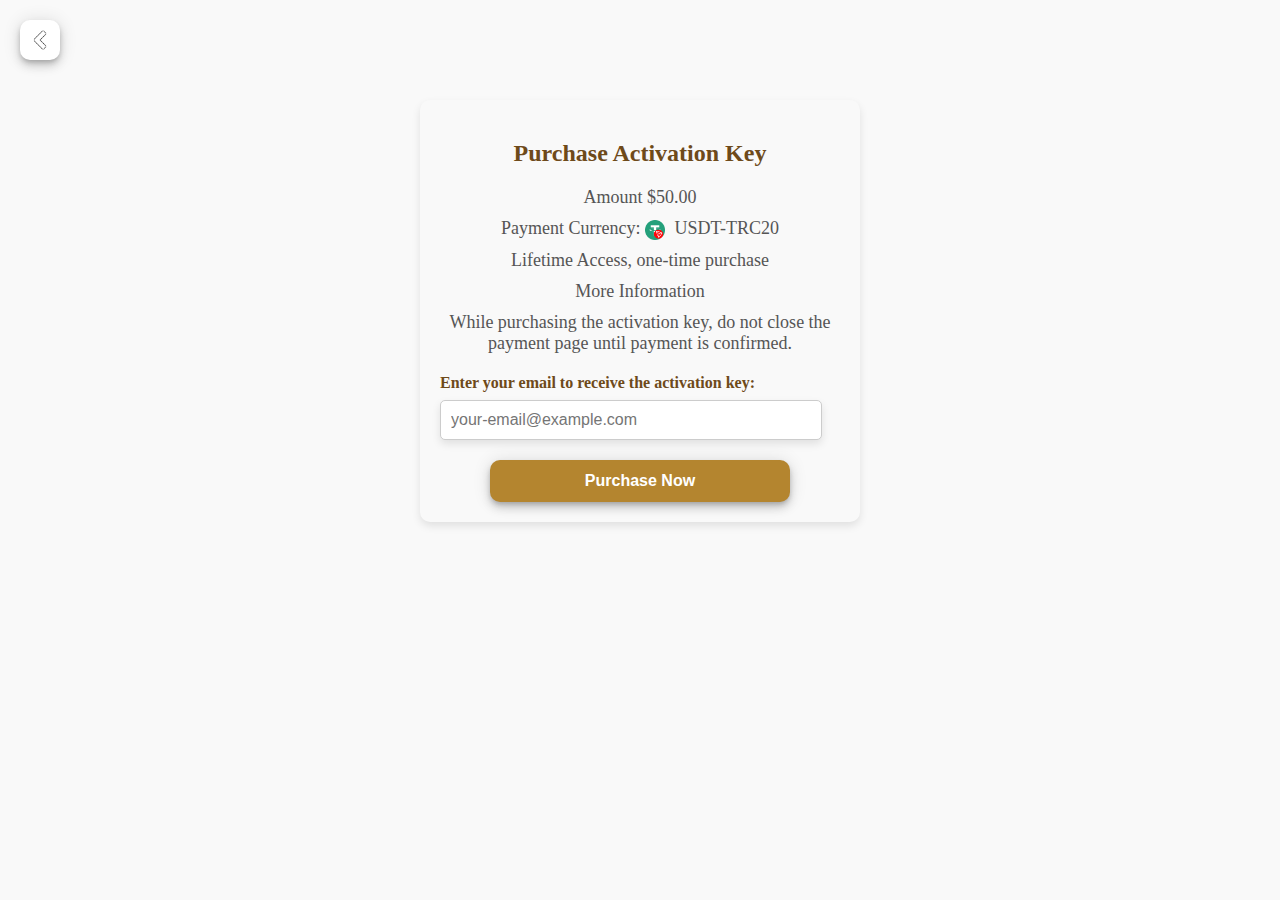
==== purchase.html @ 125db0b0 "Add files via upload" ====
<!DOCTYPE html>
<html lang="en">
<head>
    <meta charset="UTF-8">
    <meta name="viewport" content="width=device-width, initial-scale=1.0">
    <title>Purchase Authentication Key</title>
    <link rel="stylesheet" href="purchase.css">
</head>
<body class="purchase-page">
    <div class="backbtn">
        <button onclick="goBack()">
            <img src="previous.png">
        </button>
    </div>
    <div class="container">
        <h2>Purchase Activation Key</h2>

        <!-- Payment details -->
        <div class="payment-details">
            <p id="amount">Amount $50.00</p>
            <p>Payment Currency: <img src="usdttrx.png" alt="USDT Icon" class="bitcoin-icon"> USDT-TRC20</p>
            <p>Lifetime Access, one-time purchase</p>
            <p id="moreinfo">More Information</p>
            <p id="inform">While purchasing the activation key, do not close the payment page until payment is confirmed.</p>
        </div>

        <!-- Email input for activation key -->
        <div class="email-input">
            <label for="email">Enter your email to receive the activation key:</label>
            <input type="email" id="email" placeholder="your-email@example.com" required>
        </div>

        <!-- Purchase button -->
        <button id="purchase-btn">Purchase Now</button>
    </div>
    <div>
        <p id="err"></p>
    </div>

    <!-- Loading animation -->
    <div class="loading-overlay" style="display:none;">
        <div class="spinner"></div>
    </div>

    <script src="main.js"></script>
</body>
</html>
---- purchase.css ----
/* ========== PURCHASE PAGE STYLING ========== */
.purchase-page {
    background-color: #f9f9f9;
}

.container {
    text-align: center;
    margin-top: 100px;
    padding: 20px;
    max-width: 400px;
    margin-left: auto;
    margin-right: auto;
    background-color: #f9f9f9;
    border-radius: 10px;
    box-shadow: 0 4px 8px rgba(0, 0, 0, 0.1);
}

.purchase-page h2 {
    color: #6e4a1a;
    font-family: Georgia, 'Times New Roman', Times, serif;
    font-size: 24px;
    margin-bottom: 20px;
}

.purchase-page .payment-details p {
    font-size: 18px;
    margin: 10px 0;
    color: #555;
}

.purchase-page .bitcoin-icon {
    width: 20px;
    height: 20px;
    vertical-align: middle;
    margin-right: 5px;
}

/* Purchase button styling */
#purchase-btn {
    display: inline-block;
    background-color: rgb(180, 133, 47);
    color: white;
    border: none;
    padding: 12px 24px;
    font-size: 16px;
    font-weight: bold;
    cursor: pointer;
    border-radius: 10px;
    text-align: center;
    transition: transform 0.2s ease, box-shadow 0.2s ease;
    box-shadow: rgba(0, 0, 0, 0.2) 0 3px 5px -1px, rgba(0, 0, 0, 0.14) 0 6px 10px 0, rgba(0, 0, 0, 0.12) 0 1px 18px 0;
    width: 100%; /* Full width for responsiveness */
    max-width: 300px; /* Limit the button width */
    margin: 20px auto 0; /* Center the button */
}

#purchase-btn:hover {
    background-color: rgb(231, 168, 91);
    transform: scale(1.05);
    box-shadow: rgba(0, 0, 0, 0.3) 0 4px 6px -1px, rgba(0, 0, 0, 0.2) 0 8px 12px 0, rgba(0, 0, 0, 0.15) 0 2px 24px 0;
}

#purchase-btn:active {
    transform: scale(0.98);
    box-shadow: rgba(0, 0, 0, 0.1) 0 3px 5px -1px, rgba(0, 0, 0, 0.06) 0 6px 10px 0;
}


.email-input {
    margin-top: 20px;
    text-align: left;
}

.email-input label {
    display: block;
    font-size: 16px;
    margin-bottom: 8px;
    color: #6e4a1a;
    font-weight: bold;
    font-family: Georgia, 'Times New Roman', Times, serif;
}

.email-input input {
    width: 90%;
    padding: 10px;
    font-size: 16px;
    border: 1px solid #ccc;
    border-radius: 5px;
    box-shadow: 0 4px 8px rgba(0, 0, 0, 0.1);
    outline: none;
    font-family: Arial, sans-serif;
}

.email-input input:focus {
    border-color: #b38a54;
    box-shadow: 0 0 8px rgba(179, 138, 84, 0.6);
}

.loading-overlay {
    position: fixed;
    top: 0;
    left: 0;
    width: 100%;
    height: 100%;
    background-color: rgba(0, 0, 0, 0.7);
    display: none;
    flex-direction: column;
    justify-content: center;
    align-items: center;
    z-index: 10000;
}

.spinner {
    border: 10px solid #f3f3f3;
    border-top: 10px solid rgb(172, 128, 48);
    border-radius: 50%;
    width: 50px;
    height: 50px;
    animation: spin 2s linear infinite;
    margin-bottom: 20px;
}

@keyframes spin {
    0% {
        transform: rotate(0deg);
    }
    100% {
        transform: rotate(360deg);
    }
}

p#err {
    color: red;
    text-align: center;
}

.backbtn {
    position: absolute;
    top: 20px;
    left: 20px;
}

.backbtn button {
    display: flex;
    align-items: center;
    justify-content: center;
    background-color: #ffffff;
    border-radius: 10px;
    border: none;
    box-shadow: rgba(0, 0, 0, 0.2) 0 3px 5px -1px, rgba(0, 0, 0, 0.14) 0 6px 10px 0, rgba(0, 0, 0, 0.12) 0 1px 18px 0;
    padding: 8px;
    cursor: pointer;
    transition: transform 0.2s ease, box-shadow 0.2s ease;
    width: 40px; /* Adjust button width */
    height: 40px; /* Adjust button height */
}

.backbtn button:hover {
    transform: scale(1.1);
    box-shadow: rgba(0, 0, 0, 0.2) 0 4px 6px -1px, rgba(0, 0, 0, 0.14) 0 8px 12px 0, rgba(0, 0, 0, 0.12) 0 2px 24px 0;
}

.backbtn img {
    width: 20px; /* Resize the image width */
    height: 20px; /* Resize the image height */
}
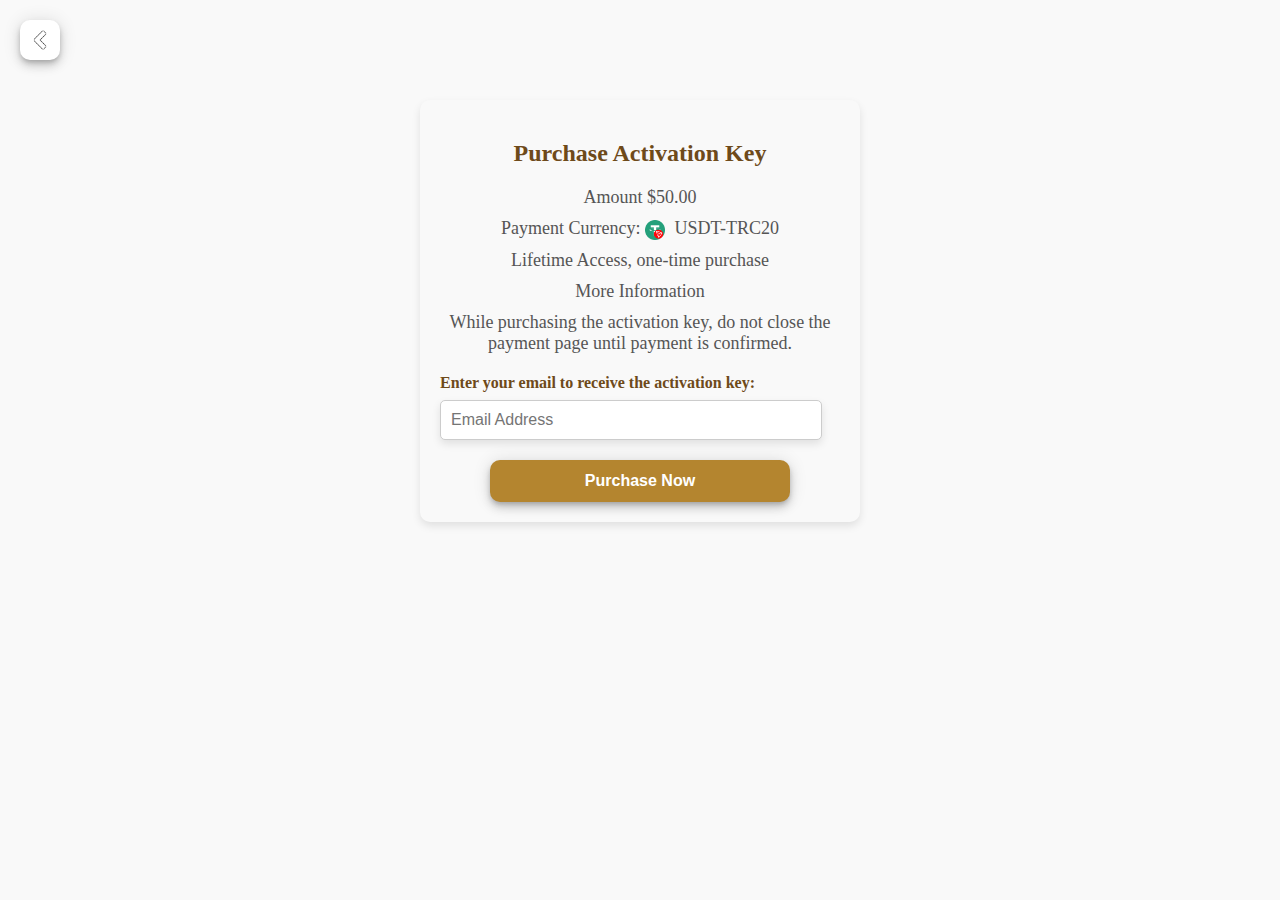
==== commit 07c4468a: "done" ====
--- a/purchase.html
+++ b/purchase.html
@@ -27,7 +27,7 @@
         <!-- Email input for activation key -->
         <div class="email-input">
             <label for="email">Enter your email to receive the activation key:</label>
-            <input type="email" id="email" placeholder="your-email@example.com" required>
+            <input type="email" id="email" placeholder="Email Address" required>
         </div>
 
         <!-- Purchase button -->
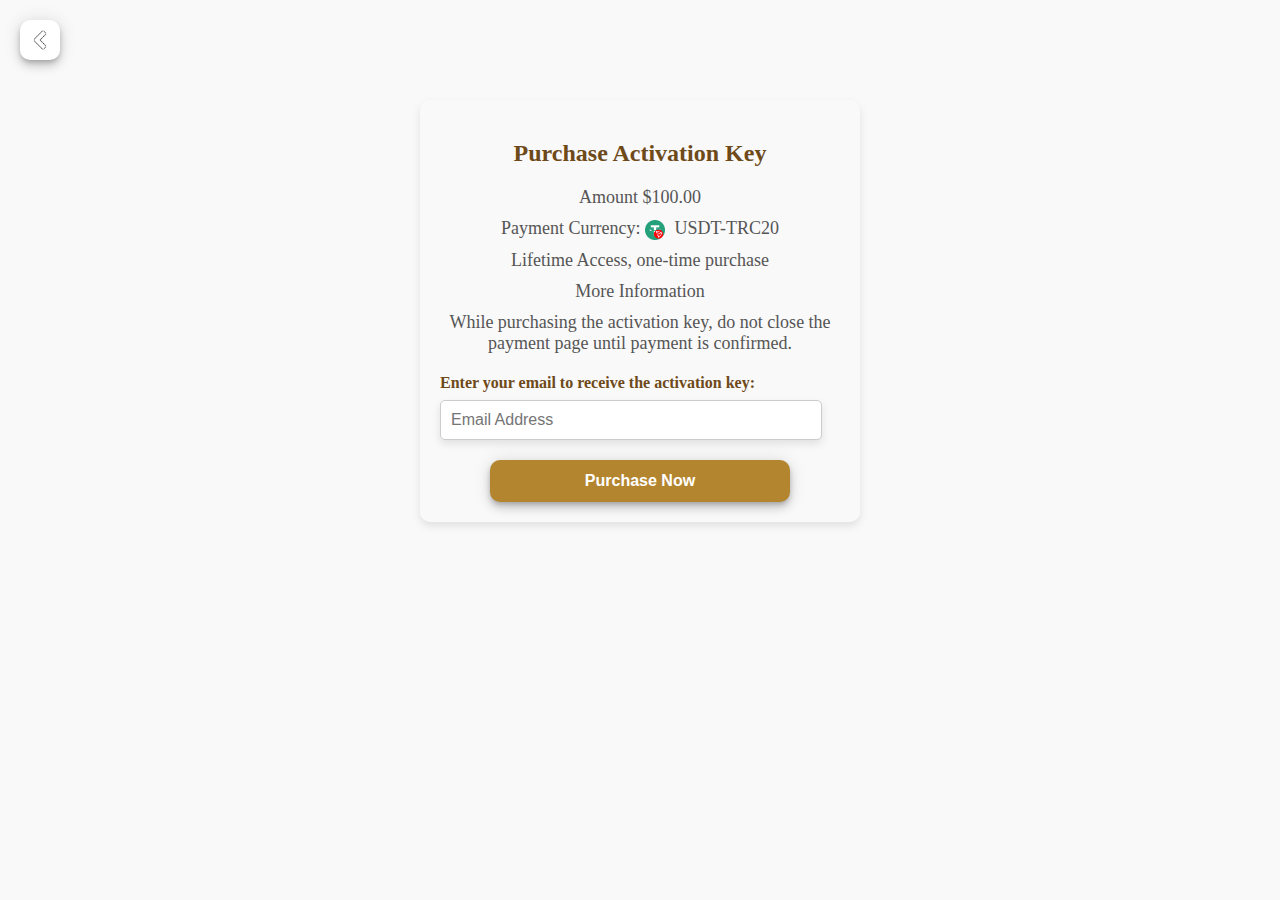
==== commit 641b4043: "done" ====
--- a/purchase.html
+++ b/purchase.html
@@ -17,7 +17,7 @@
 
         <!-- Payment details -->
         <div class="payment-details">
-            <p id="amount">Amount $50.00</p>
+            <p id="amount">Amount $100.00</p>
             <p>Payment Currency: <img src="usdttrx.png" alt="USDT Icon" class="bitcoin-icon"> USDT-TRC20</p>
             <p>Lifetime Access, one-time purchase</p>
             <p id="moreinfo">More Information</p>
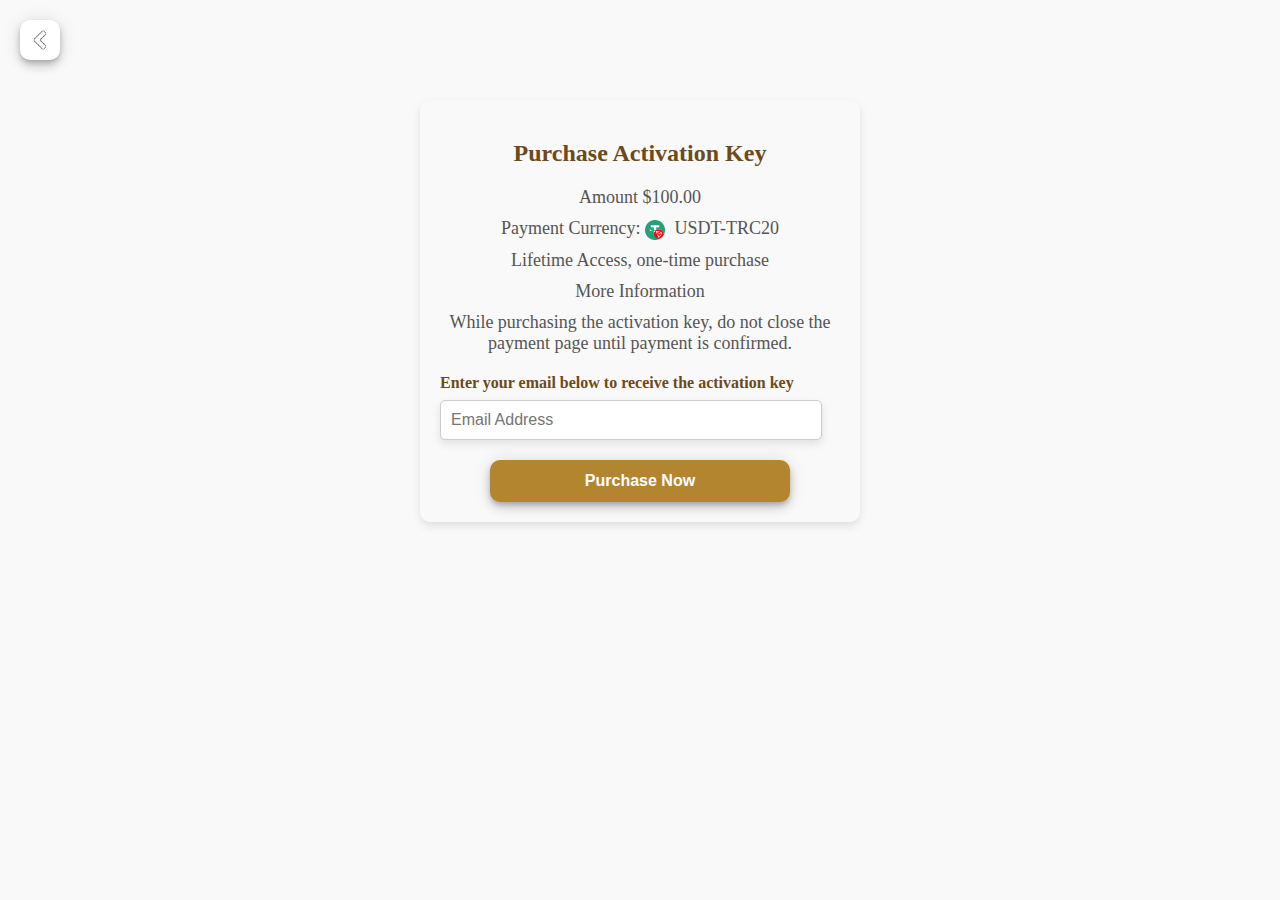
==== commit 096c4837: "done" ====
--- a/purchase.html
+++ b/purchase.html
@@ -26,7 +26,7 @@
 
         <!-- Email input for activation key -->
         <div class="email-input">
-            <label for="email">Enter your email to receive the activation key:</label>
+            <label for="email">Enter your email below to receive the activation key</label>
             <input type="email" id="email" placeholder="Email Address" required>
         </div>
 
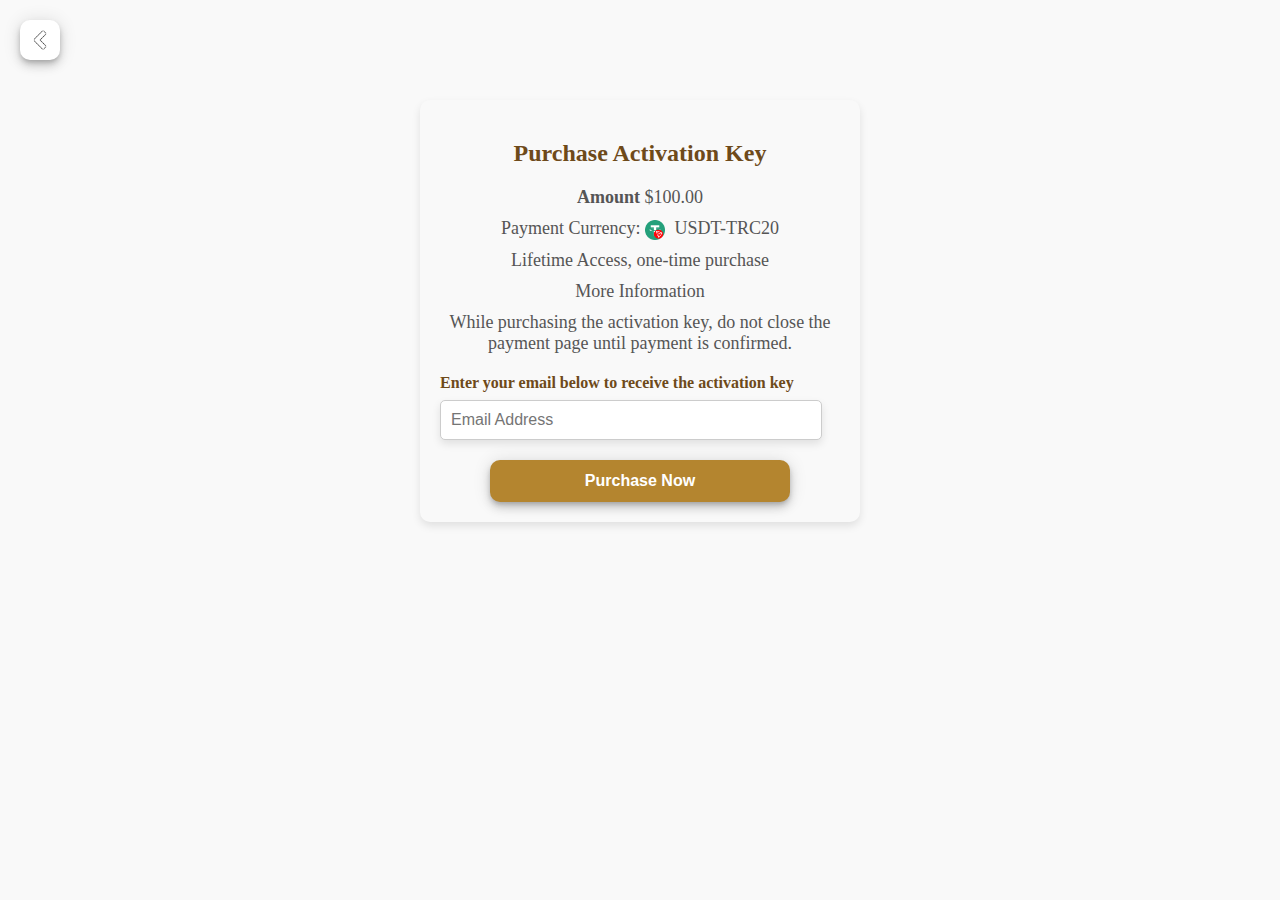
==== commit 9a784679: "done" ====
--- a/purchase.html
+++ b/purchase.html
@@ -17,7 +17,7 @@
 
         <!-- Payment details -->
         <div class="payment-details">
-            <p id="amount">Amount $100.00</p>
+            <p id="amount"><strong>Amount</strong> $100.00</p>
             <p>Payment Currency: <img src="usdttrx.png" alt="USDT Icon" class="bitcoin-icon"> USDT-TRC20</p>
             <p>Lifetime Access, one-time purchase</p>
             <p id="moreinfo">More Information</p>
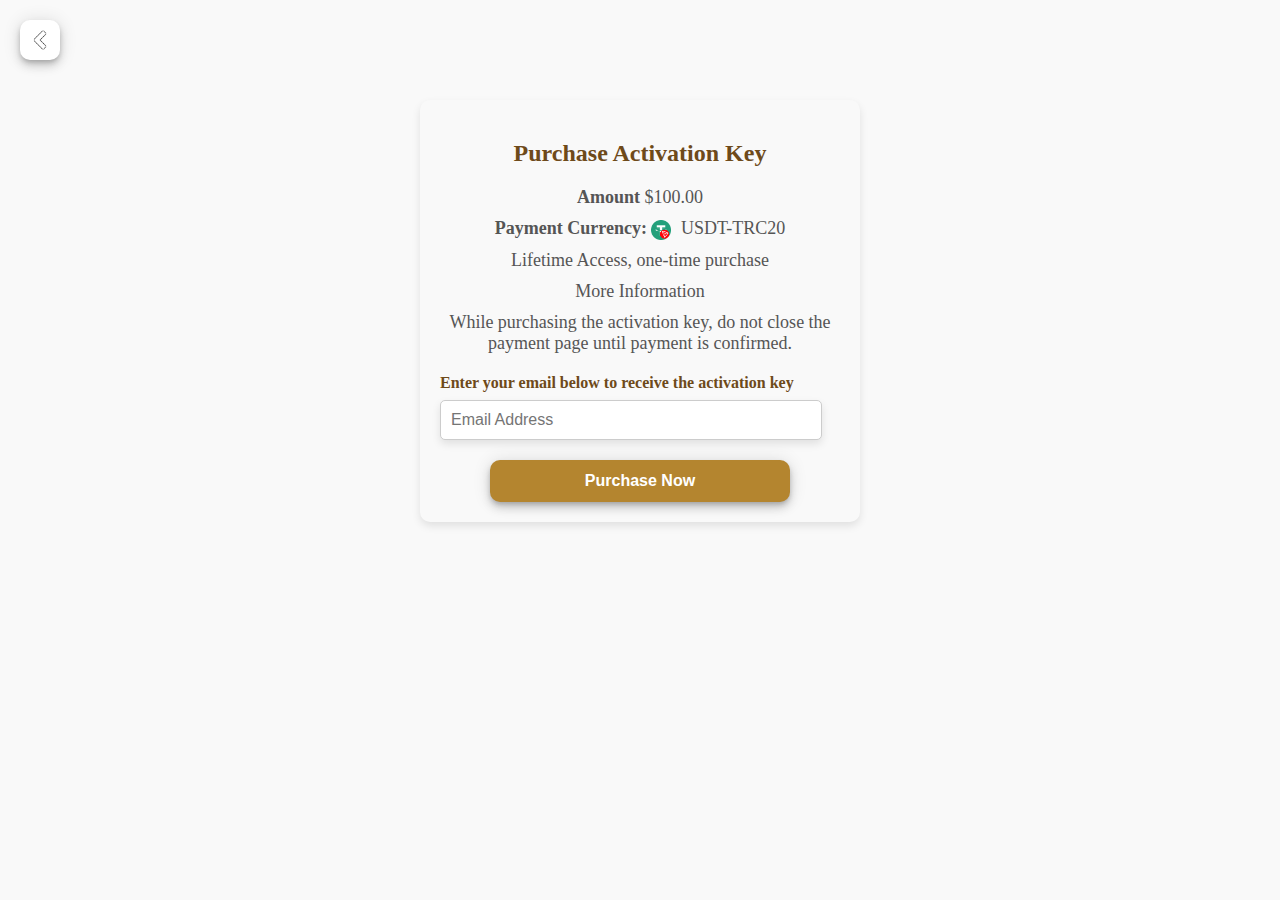
==== commit 8f957ba8: "done" ====
--- a/purchase.html
+++ b/purchase.html
@@ -18,7 +18,7 @@
         <!-- Payment details -->
         <div class="payment-details">
             <p id="amount"><strong>Amount</strong> $100.00</p>
-            <p>Payment Currency: <img src="usdttrx.png" alt="USDT Icon" class="bitcoin-icon"> USDT-TRC20</p>
+            <p> <strong>Payment Currency:</strong> <img src="usdttrx.png" alt="USDT Icon" class="bitcoin-icon"> USDT-TRC20</p>
             <p>Lifetime Access, one-time purchase</p>
             <p id="moreinfo">More Information</p>
             <p id="inform">While purchasing the activation key, do not close the payment page until payment is confirmed.</p>
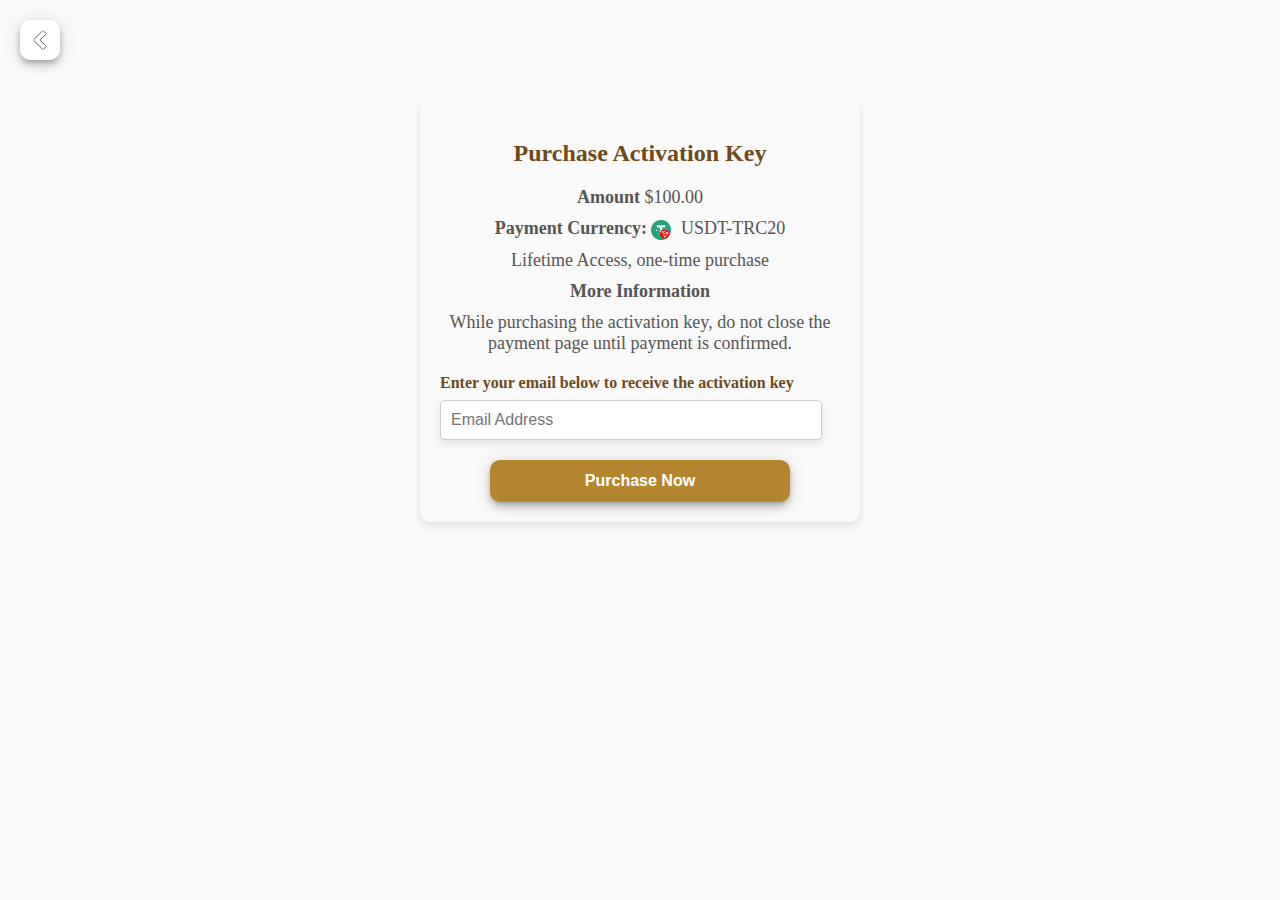
==== commit 165ee7ec: "done" ====
--- a/purchase.html
+++ b/purchase.html
@@ -20,7 +20,7 @@
             <p id="amount"><strong>Amount</strong> $100.00</p>
             <p> <strong>Payment Currency:</strong> <img src="usdttrx.png" alt="USDT Icon" class="bitcoin-icon"> USDT-TRC20</p>
             <p>Lifetime Access, one-time purchase</p>
-            <p id="moreinfo">More Information</p>
+            <p id="moreinfo"><strong>More Information</strong></p>
             <p id="inform">While purchasing the activation key, do not close the payment page until payment is confirmed.</p>
         </div>
 
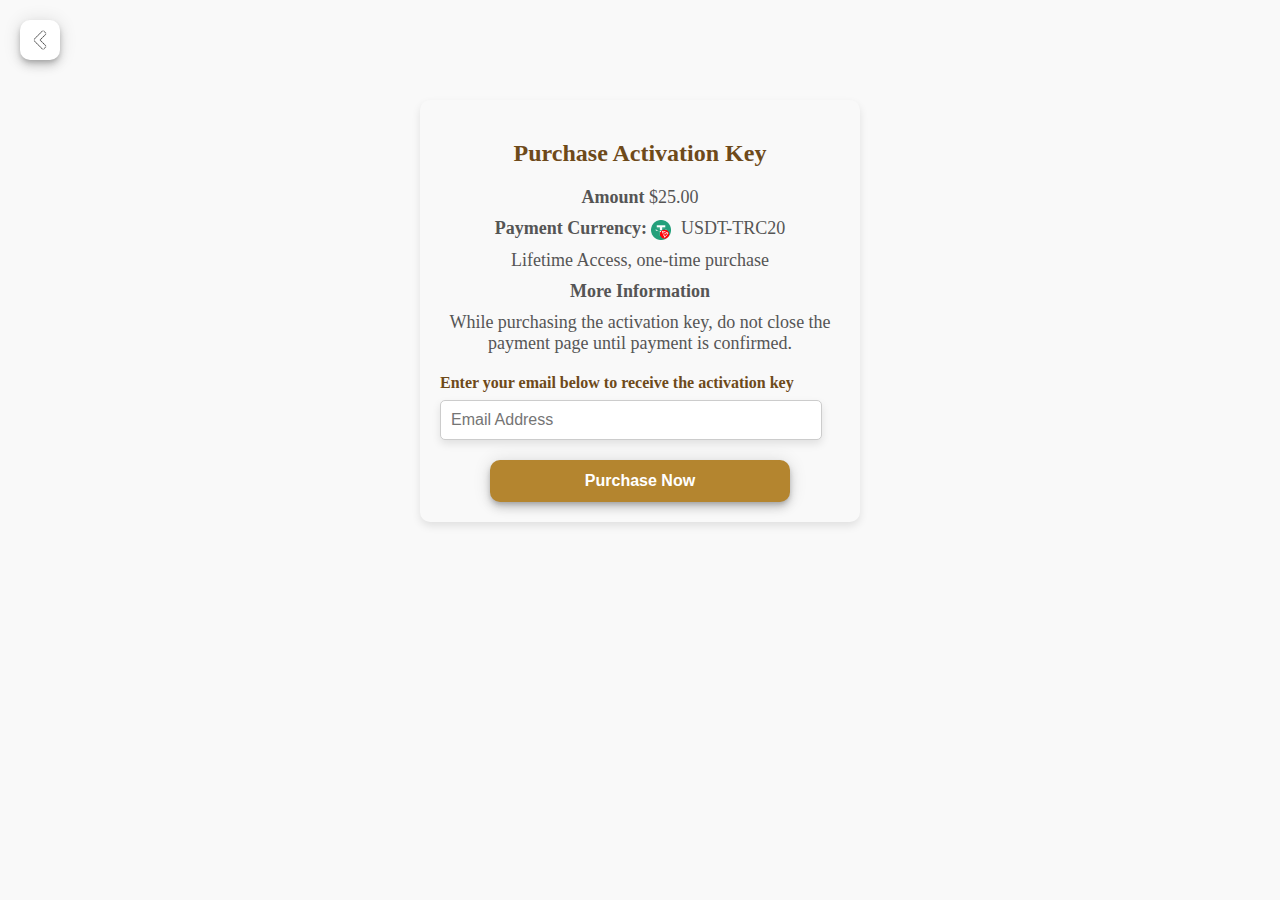
==== commit e31d509b: "Update purchase.html" ====
--- a/purchase.html
+++ b/purchase.html
@@ -17,7 +17,7 @@
 
         <!-- Payment details -->
         <div class="payment-details">
-            <p id="amount"><strong>Amount</strong> $100.00</p>
+            <p id="amount"><strong>Amount</strong> $25.00</p>
             <p> <strong>Payment Currency:</strong> <img src="usdttrx.png" alt="USDT Icon" class="bitcoin-icon"> USDT-TRC20</p>
             <p>Lifetime Access, one-time purchase</p>
             <p id="moreinfo"><strong>More Information</strong></p>
